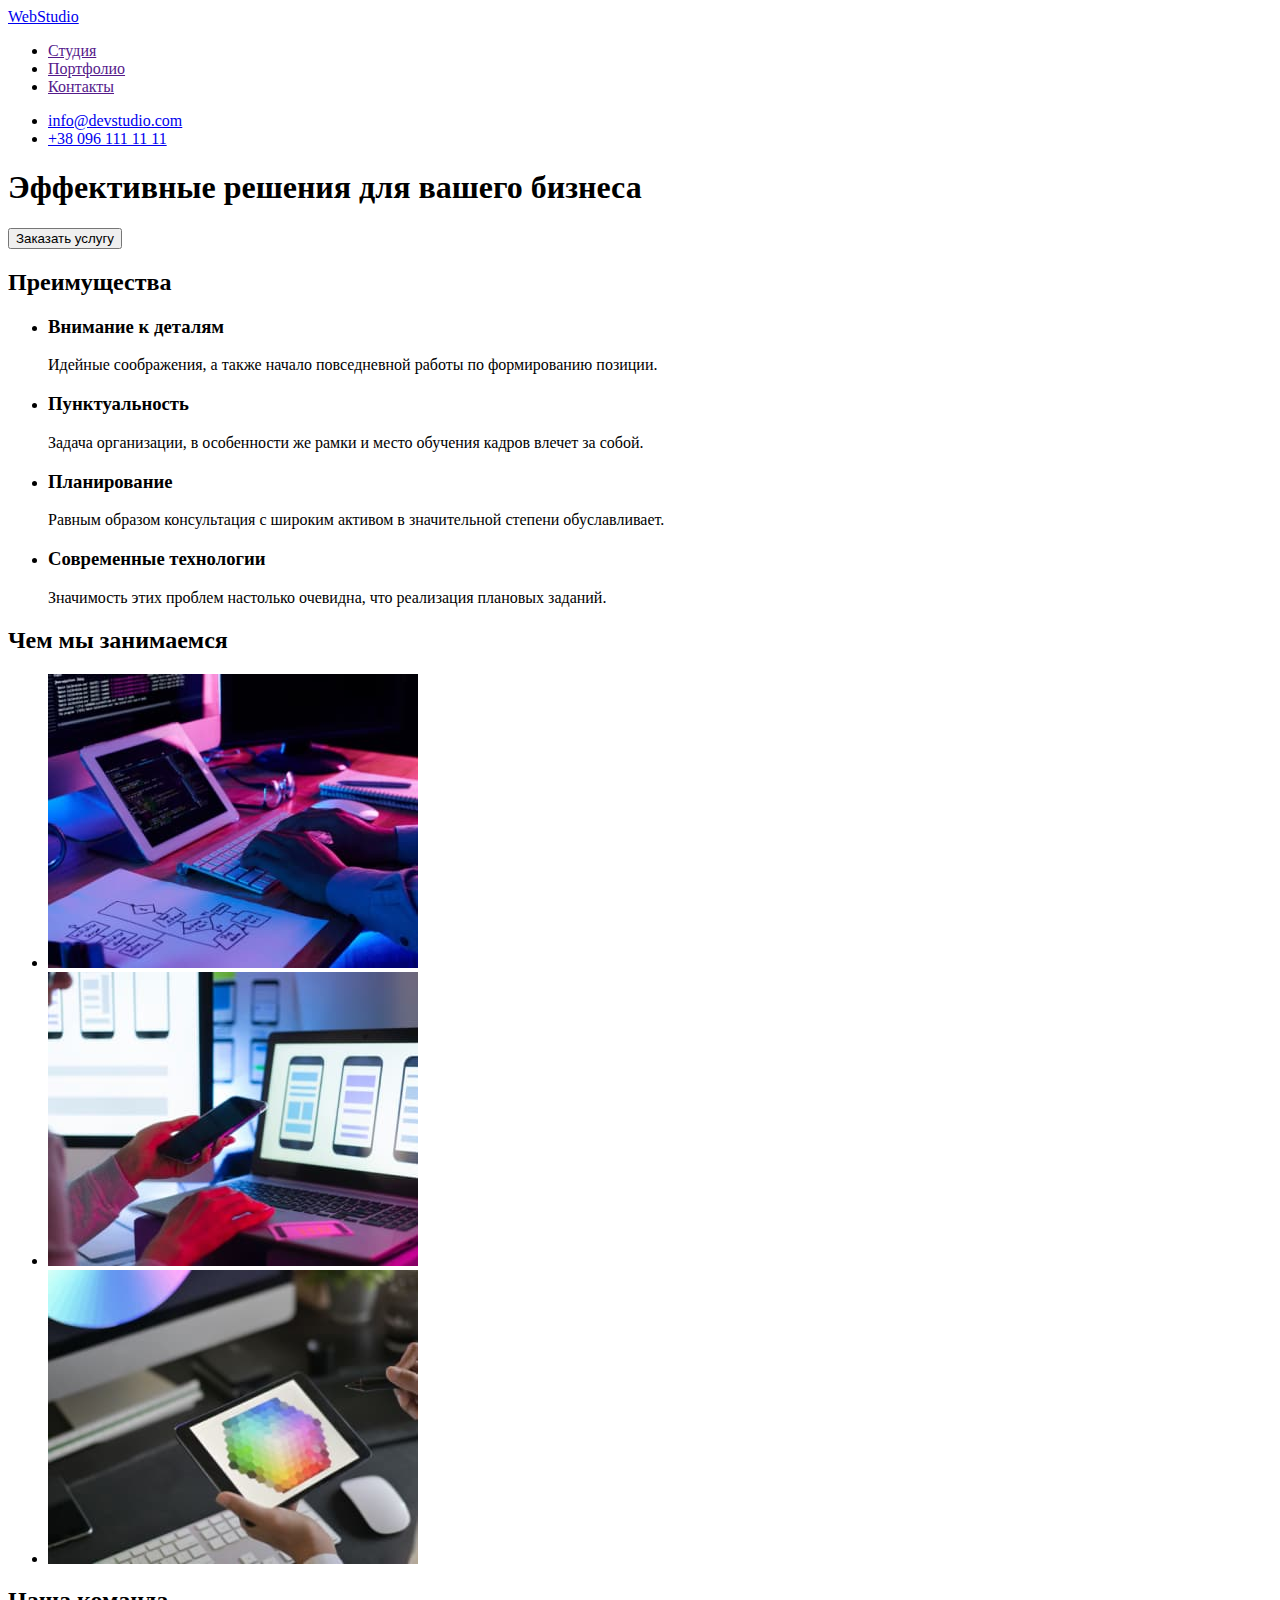
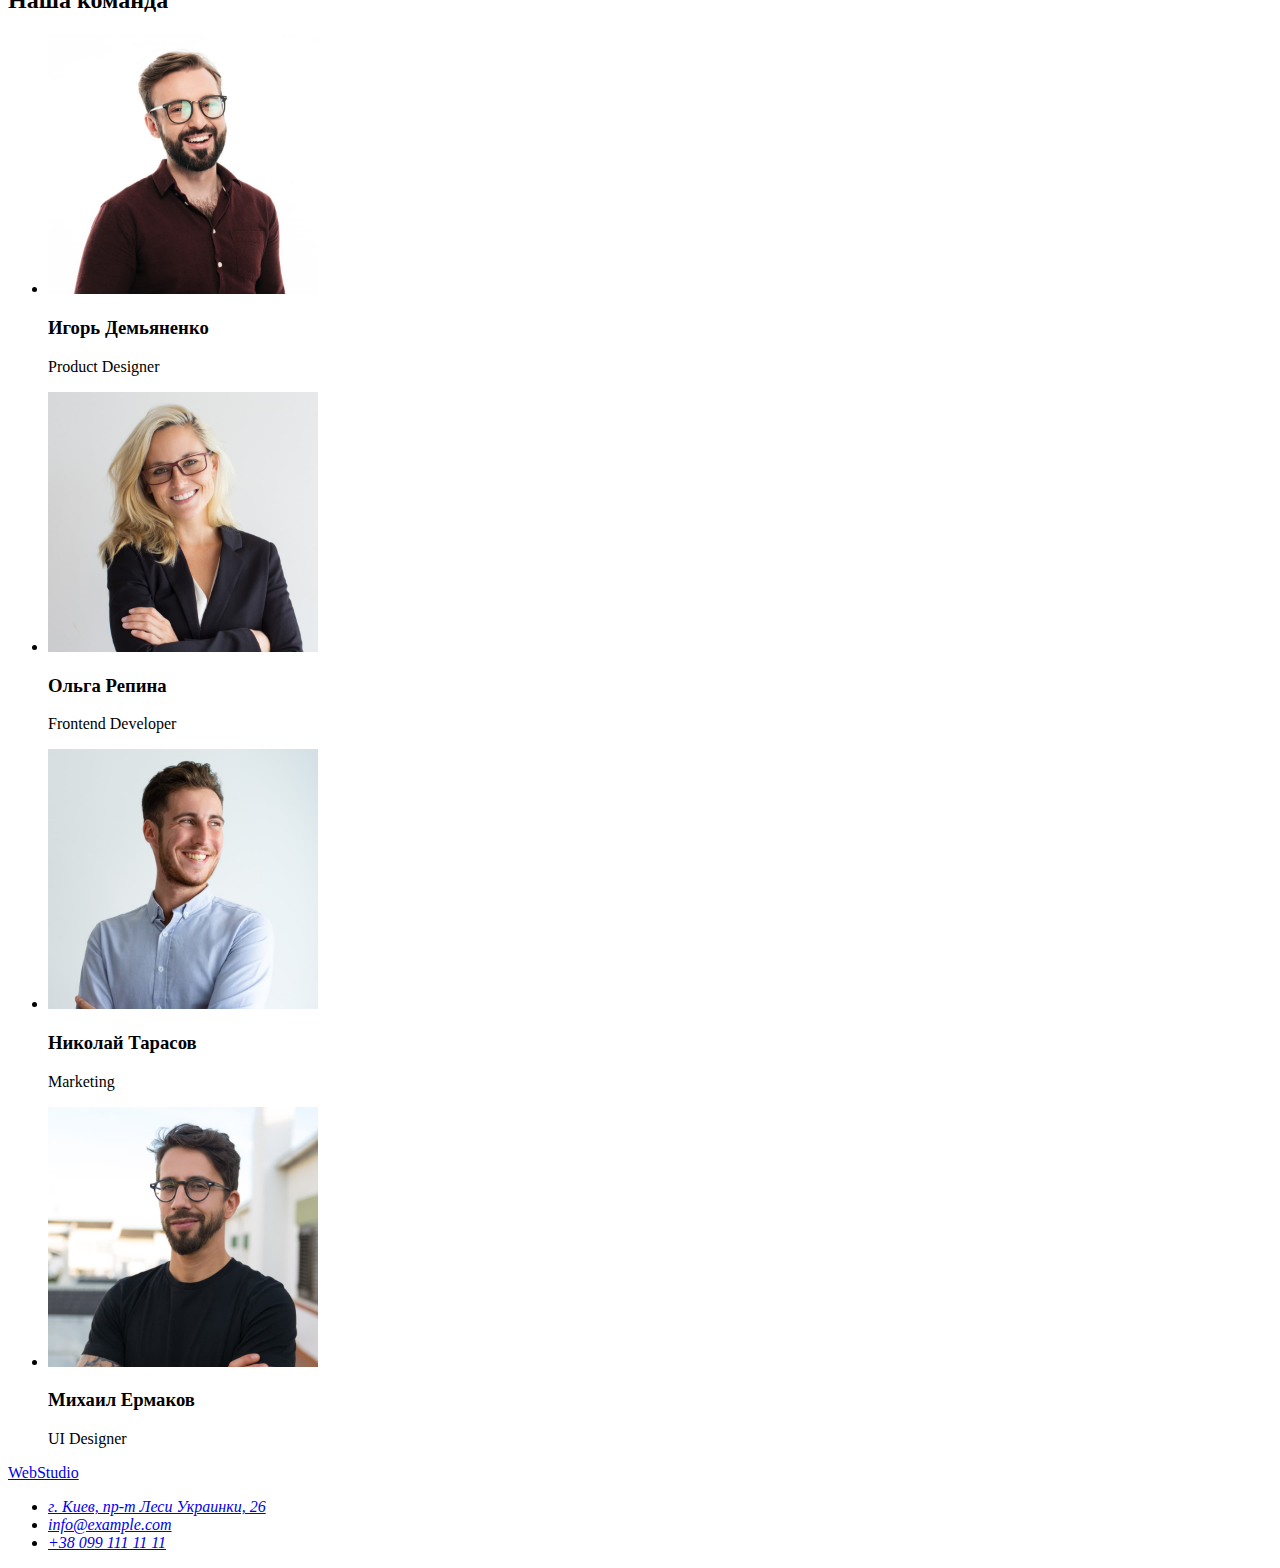
==== index.html @ 29ec6310 "Initial commit" ====
<!DOCTYPE html>
<html lang="ru">
<head>
    <meta charset="UTF-8">
    <meta http-equiv="X-UA-Compatible" content="IE=edge">
    <meta name="viewport" content="width=device-width, initial-scale=1.0">
    <title>Document</title>
</head>
<body>
<!-- Шапка сайта -->
    <header>
    <nav>    
        <a href="./index.html">WebStudio</a>
        <ul>
            <li><a href="">Студия</a></li>
            <li><a href="">Портфолио</a></li>
            <li><a href="">Контакты</a></li>
        </ul>
    </nav>
    <ul>
        <li>
            <a href="mailto:info@devstudio.com">info@devstudio.com</a>
        </li>
        <li>
            <a href="tel:+380961111111">+38 096 111 11 11</a>
        </li>
    </ul>                
    </header>

<!-- Основная часть -->
    <main>

<!-- Эффективные решения для вашего бизнеса -->
        <section>
            <h1>Эффективные решения для вашего бизнеса</h1>
            <button type="button">Заказать услугу</button>
        </section>

<!-- Преимущества -->
        <section>
            <h2>Преимущества</h2>
            <ul>
                <li>
                    <h3>Внимание к деталям</h3>
                    <p>Идейные соображения, а также начало повседневной работы по формированию позиции.</p>
                </li>
                <li>
                    <h3>Пунктуальность</h3>
                    <p>Задача организации, в особенности же рамки и место обучения кадров влечет за собой.</p>
                </li>
                <li>
                    <h3>Планирование</h3>
                    <p>Равным образом консультация с широким активом в значительной степени обуславливает.</p>
                </li>
                <li>
                    <h3>Современные технологии</h3>
                    <p>Значимость этих проблем настолько очевидна, что реализация плановых заданий.</p>
                </li>
            </ul>
        </section>

<!-- Чем мы занимаемся -->
        <section>
            <h2>Чем мы занимаемся</h2>
            <ul>
                <li>
                    <img src="./images/img-box-1.jpg" alt="Програмный код" 
                    width="370"
                    height="294">
                </li>
                <li>
                    <img src="./images/img-box-2.jpg" alt="Стилистика баннеров" 
                    width="370"
                    height="294">
                </li>
                <li>
                    <img src="./images/img-box-3.jpg" alt="Цвета в виде сот" 
                    width="370"
                    height="294">
                </li>
            </ul>
        </section>

<!-- Наша команда -->
        <section>
            <h2>Наша команда</h2>
            <ul>

            <li>
                <img src="./images/img-card-1.jpg" alt="Фото Игоря Демьяденко" 
                width="270"
                height="260">
                <h3>Игорь Демьяненко</h3>
                <p lang="en">Product Designer</p>

            </li>
            <li>
                <img src="./images/img-card-2.jpg" alt="Фото Ольги Репиной" 
                width="270"
                height="260">
                <h3>Ольга Репина</h3>
                <p lang="en">Frontend Developer</p>
            </li>
            <li>
                <img src="./images/img-card-3.jpg" alt="Фото Николая Тарасова" 
                width="270"
                height="260">
                <h3>Николай Тарасов</h3>
                <p lang="en">Marketing</p>
            </li>
            <li>
                <img src="./images/img-card-4.jpg" alt="Фото Михаила Ермакова" 
                width="270"
                height="260">
                <h3>Михаил Ермаков</h3>
                <p lang="en">UI Designer</p>
            </li>
            </ul>
        </section>
    </main>    

<!-- Футер -->
    <footer>
        <a href="./index.html">WebStudio</a>
        <address>
            <ul>
                <li><a href="https://goo.gl/maps/215XMJQ5BbiX2EwE7" target="_blank" rel="noopener nofollow">г. Киев, пр-т Леси Украинки, 26</a></li>
                <li><a href="mailto:info@example.com">info@example.com</a></li>
                <li><a href="tel:+380991111111">+38 099 111 11 11</a></li>
            </ul>
          </address>
    </footer>
    
</body>
</html>
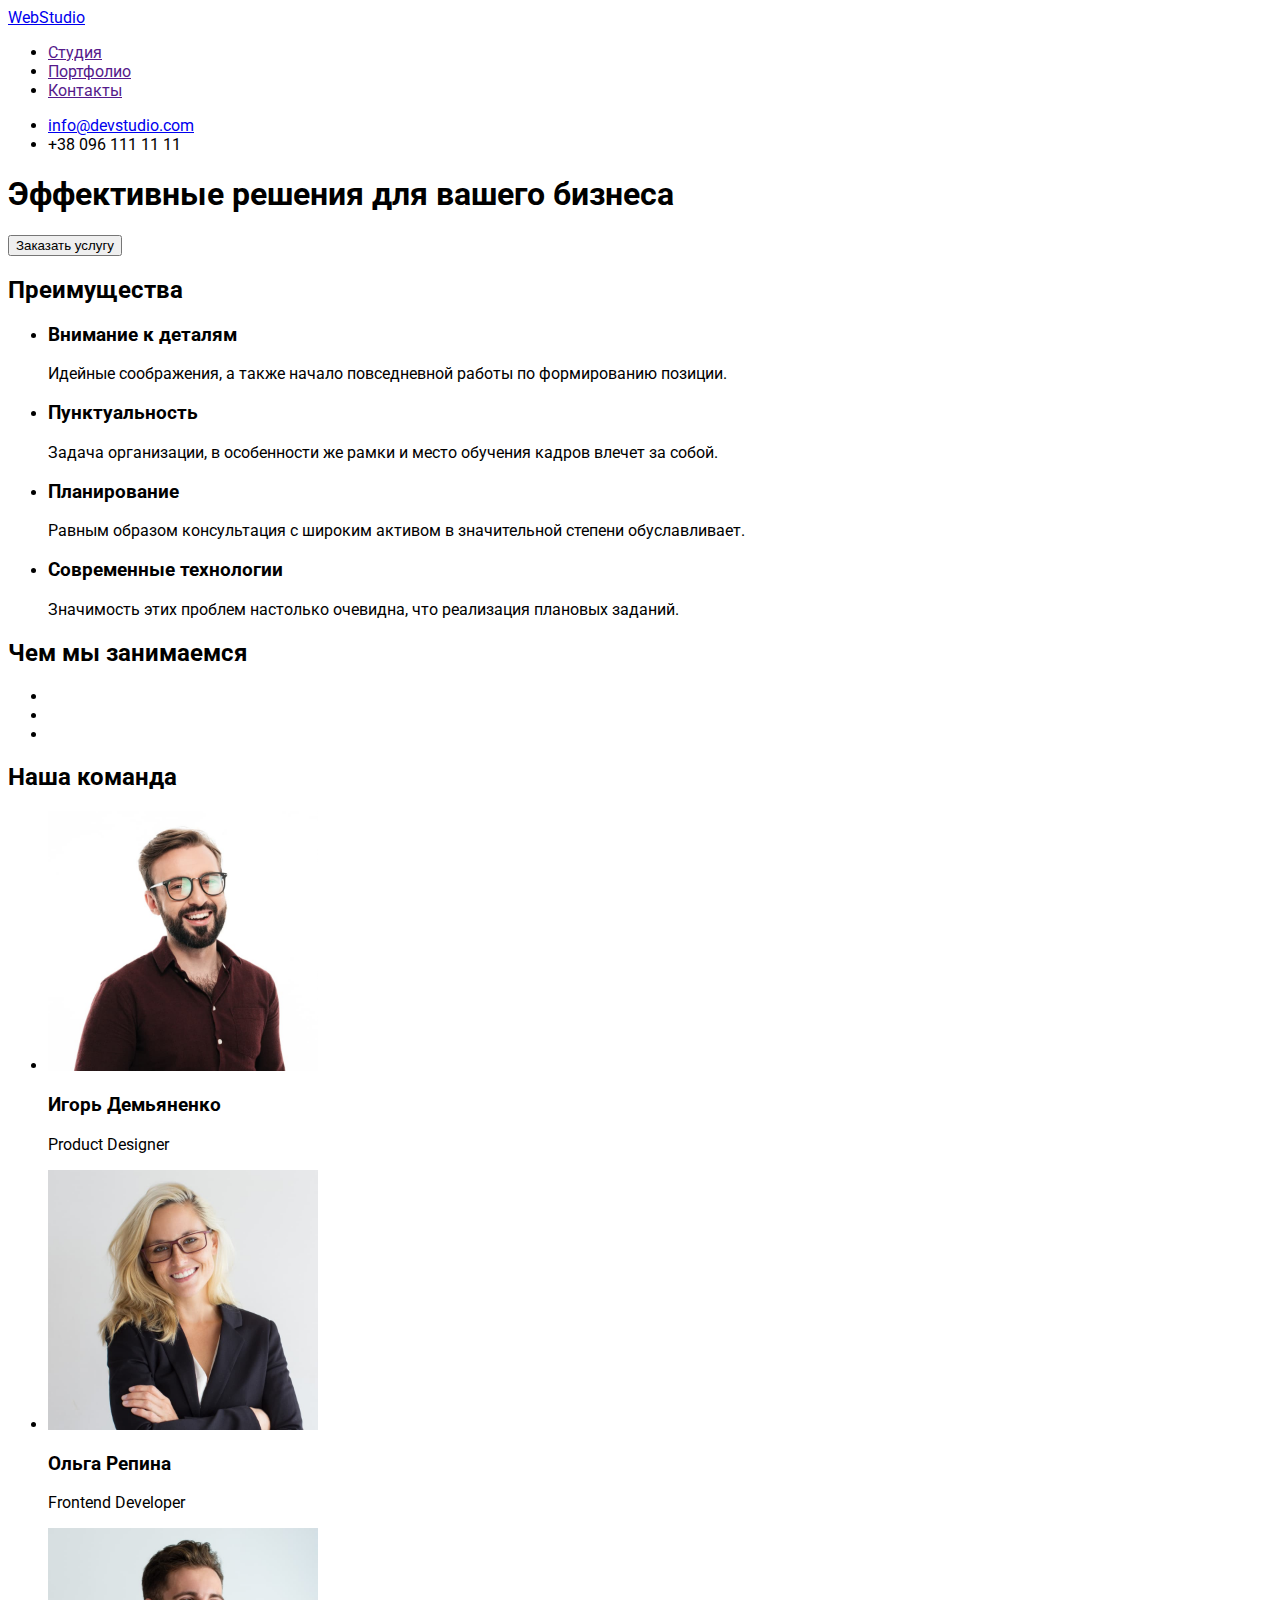
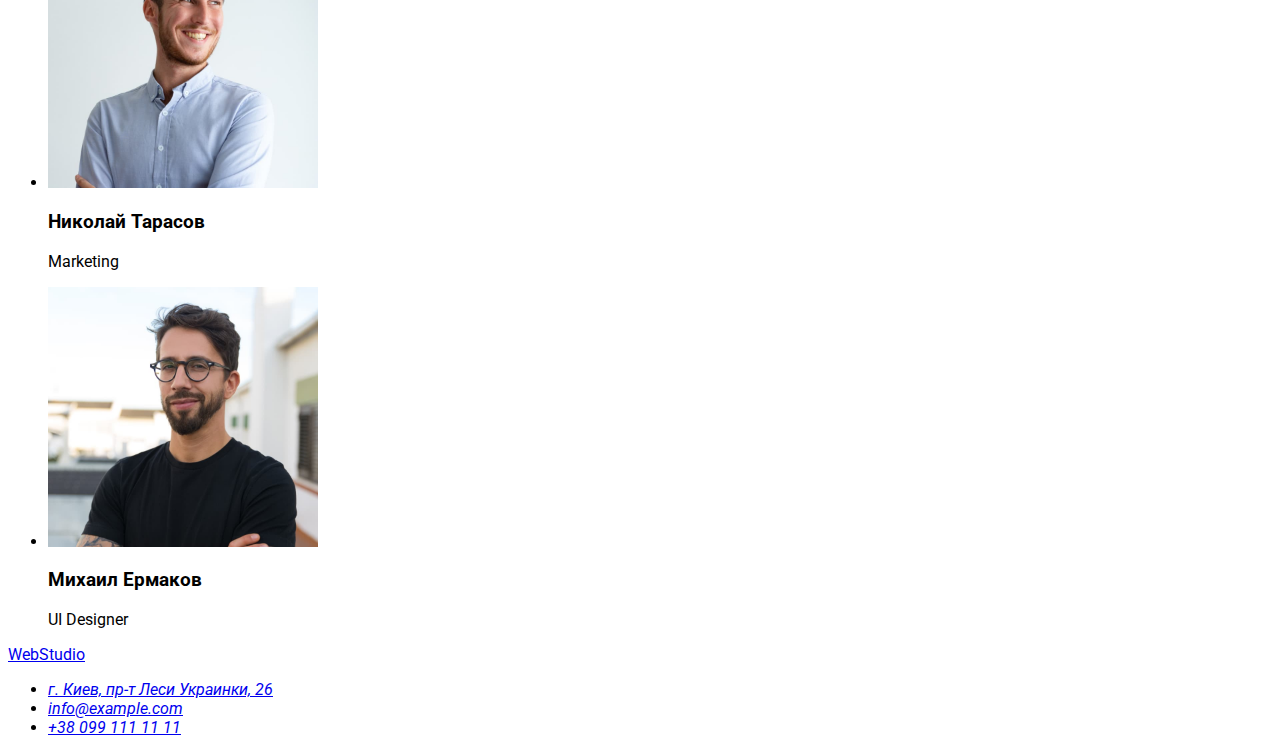
==== commit 07678cf7: "add styles.css" ====
--- a/index.html
+++ b/index.html
@@ -4,76 +4,81 @@
     <meta charset="UTF-8">
     <meta http-equiv="X-UA-Compatible" content="IE=edge">
     <meta name="viewport" content="width=device-width, initial-scale=1.0">
+    <link rel="preconnect" href="https://fonts.googleapis.com"> 
+    <link rel="preconnect" href="https://fonts.gstatic.com" crossorigin> 
+    <link href="https://fonts.googleapis.com/css2?family=Raleway:wght@700&family=Roboto:wght@400;500;700;900&display=swap" rel="stylesheet">
+
     <title>Document</title>
+    <link rel="stylesheet" href="./css/styles.css">
 </head>
 <body>
 <!-- Шапка сайта -->
-    <header>
-    <nav>    
-        <a href="./index.html">WebStudio</a>
-        <ul>
-            <li><a href="">Студия</a></li>
-            <li><a href="">Портфолио</a></li>
-            <li><a href="">Контакты</a></li>
+    <header class="header">
+    <nav class="header-nav">    
+        <a href="./index.html" class="header-logo">WebStudio</a>
+        <ul class="header-list">
+            <li class="header-item"><a href="" class="header-link">Студия</a></li>
+            <li class="header-item"><a href="" class="header-link">Портфолио</a></li>
+            <li class="header-item"><a href="" class="header-link">Контакты</a></li>
         </ul>
     </nav>
     <ul>
         <li>
-            <a href="mailto:info@devstudio.com">info@devstudio.com</a>
+            <a href="mailto:info@devstudio.com" class="header-mail">info@devstudio.com</a>
         </li>
         <li>
-            <a href="tel:+380961111111">+38 096 111 11 11</a>
+            <a href="tel:+380961111111" class="header-tel"></a>+38 096 111 11 11</a>
         </li>
     </ul>                
     </header>
 
 <!-- Основная часть -->
-    <main>
+    <main class="main">
 
 <!-- Эффективные решения для вашего бизнеса -->
-        <section>
-            <h1>Эффективные решения для вашего бизнеса</h1>
-            <button type="button">Заказать услугу</button>
+        <section class="decision">
+            <h1 class="desicion-title">Эффективные решения для вашего бизнеса</h1>
+            <button type="button" class="decision-btn">Заказать услугу</button>
         </section>
 
 <!-- Преимущества -->
-        <section>
-            <h2>Преимущества</h2>
-            <ul>
-                <li>
-                    <h3>Внимание к деталям</h3>
+        <section class="advantege">
+            <h2 class="advantege-title">Преимущества</h2>
+            <ul class="advantege-list">
+                <li class="advantege-item">
+                    <h3 class="advantege-subtitle">Внимание к деталям</h3>
                     <p>Идейные соображения, а также начало повседневной работы по формированию позиции.</p>
                 </li>
                 <li>
-                    <h3>Пунктуальность</h3>
+                    <h3 class="advantege-subtitle">Пунктуальность</h3>
                     <p>Задача организации, в особенности же рамки и место обучения кадров влечет за собой.</p>
                 </li>
                 <li>
-                    <h3>Планирование</h3>
+                    <h3 class="advantege-subtitle">Планирование</h3>
                     <p>Равным образом консультация с широким активом в значительной степени обуславливает.</p>
                 </li>
                 <li>
-                    <h3>Современные технологии</h3>
-                    <p>Значимость этих проблем настолько очевидна, что реализация плановых заданий.</p>
+                    <h3 class="advantege-subtitle">Современные технологии</h3>
+                    <p class="advantege-text">Значимость этих проблем настолько очевидна, что реализация плановых заданий.</p>
                 </li>
             </ul>
         </section>
 
 <!-- Чем мы занимаемся -->
-        <section>
-            <h2>Чем мы занимаемся</h2>
-            <ul>
-                <li>
+        <section class="about">
+            <h2 class="about-title">Чем мы занимаемся</h2>
+            <ul class="about-list">
+                <li class="about-item>
                     <img src="./images/img-box-1.jpg" alt="Програмный код" 
                     width="370"
                     height="294">
                 </li>
-                <li>
+                <li class="about-item>
                     <img src="./images/img-box-2.jpg" alt="Стилистика баннеров" 
                     width="370"
                     height="294">
                 </li>
-                <li>
+                <li class="about-item>
                     <img src="./images/img-box-3.jpg" alt="Цвета в виде сот" 
                     width="370"
                     height="294">
@@ -82,51 +87,51 @@
         </section>
 
 <!-- Наша команда -->
-        <section>
-            <h2>Наша команда</h2>
-            <ul>
+        <section class="team">
+            <h2 class="team-title">Наша команда</h2>
+            <ul class="team-list">
 
-            <li>
+            <li class="team-item">
                 <img src="./images/img-card-1.jpg" alt="Фото Игоря Демьяденко" 
                 width="270"
                 height="260">
-                <h3>Игорь Демьяненко</h3>
-                <p lang="en">Product Designer</p>
+                <h3 class="team-subtitle">Игорь Демьяненко</h3>
+                <p lang="en" class="team-text">Product Designer</p>
 
             </li>
-            <li>
+            <li class="team-item">
                 <img src="./images/img-card-2.jpg" alt="Фото Ольги Репиной" 
                 width="270"
                 height="260">
-                <h3>Ольга Репина</h3>
-                <p lang="en">Frontend Developer</p>
+                <h3 class="team-subtitle">Ольга Репина</h3>
+                <p lang="en" class="team-text">Frontend Developer</p>
             </li>
-            <li>
+            <li class="team-item">
                 <img src="./images/img-card-3.jpg" alt="Фото Николая Тарасова" 
                 width="270"
                 height="260">
-                <h3>Николай Тарасов</h3>
-                <p lang="en">Marketing</p>
+                <h3 class="team-subtitle">Николай Тарасов</h3>
+                <p lang="en" class="team-text">Marketing</p>
             </li>
-            <li>
+            <li class="team-item">
                 <img src="./images/img-card-4.jpg" alt="Фото Михаила Ермакова" 
                 width="270"
                 height="260">
-                <h3>Михаил Ермаков</h3>
-                <p lang="en">UI Designer</p>
+                <h3  class="team-subtitle">Михаил Ермаков</h3>
+                <p lang="en" class="team-text">UI Designer</p>
             </li>
             </ul>
         </section>
     </main>    
 
 <!-- Футер -->
-    <footer>
-        <a href="./index.html">WebStudio</a>
-        <address>
-            <ul>
-                <li><a href="https://goo.gl/maps/215XMJQ5BbiX2EwE7" target="_blank" rel="noopener nofollow">г. Киев, пр-т Леси Украинки, 26</a></li>
-                <li><a href="mailto:info@example.com">info@example.com</a></li>
-                <li><a href="tel:+380991111111">+38 099 111 11 11</a></li>
+    <footer class="footer">
+        <a href="./index.html" class="footer-logo">WebStudio</a>
+        <address class="fotter-address">
+            <ul class="footer-list">
+                <li class="team-item"><a href="https://goo.gl/maps/215XMJQ5BbiX2EwE7" target="_blank" rel="noopener nofollow" class="team-link">г. Киев, пр-т Леси Украинки, 26</a></li>
+                <li class="team-item"><a href="mailto:info@example.com" class="team-link">info@example.com</a></li>
+                <li class="team-item"><a href="tel:+380991111111" class="team-link">+38 099 111 11 11</a></li>
             </ul>
           </address>
     </footer>
--- a/css/styles.css
+++ b/css/styles.css
@@ -0,0 +1,7 @@
+body {
+    font-family: Roboto, sans-serif;
+}
+
+.link {
+    text-decoration: none;
+}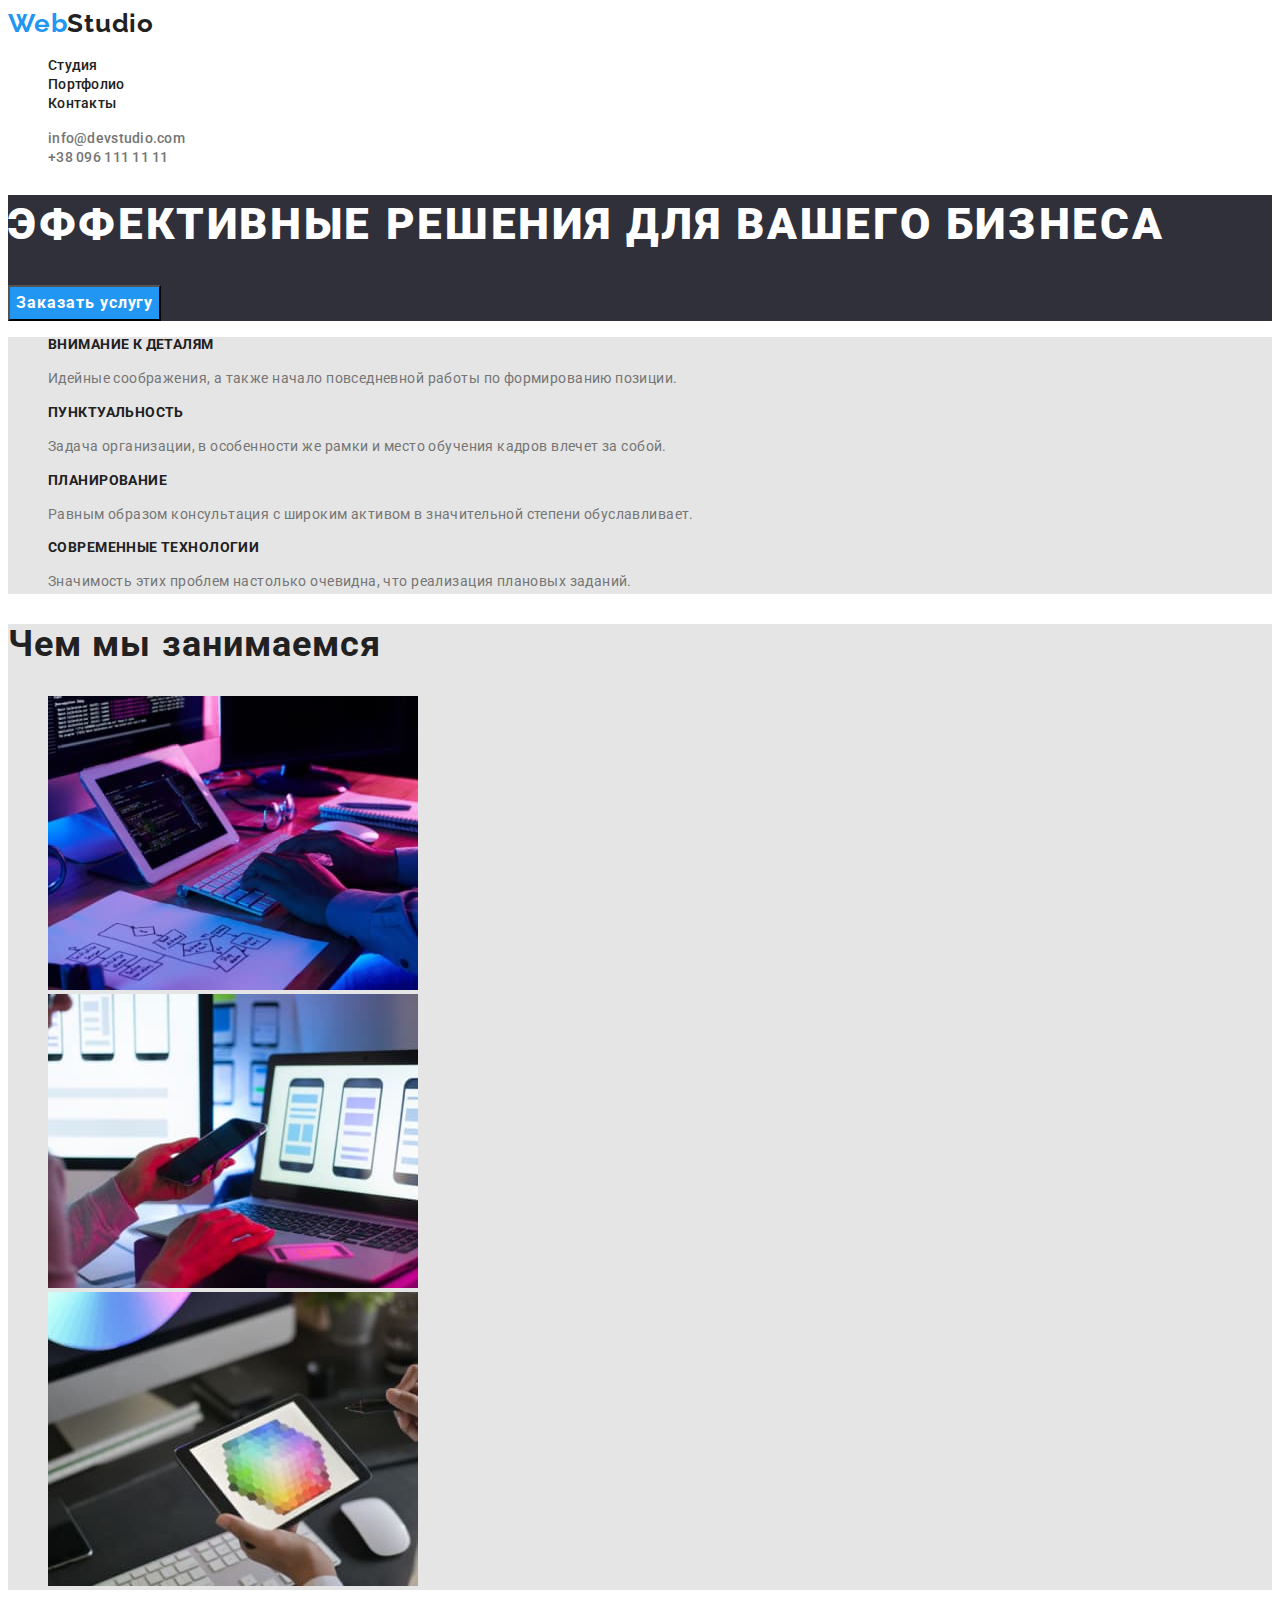
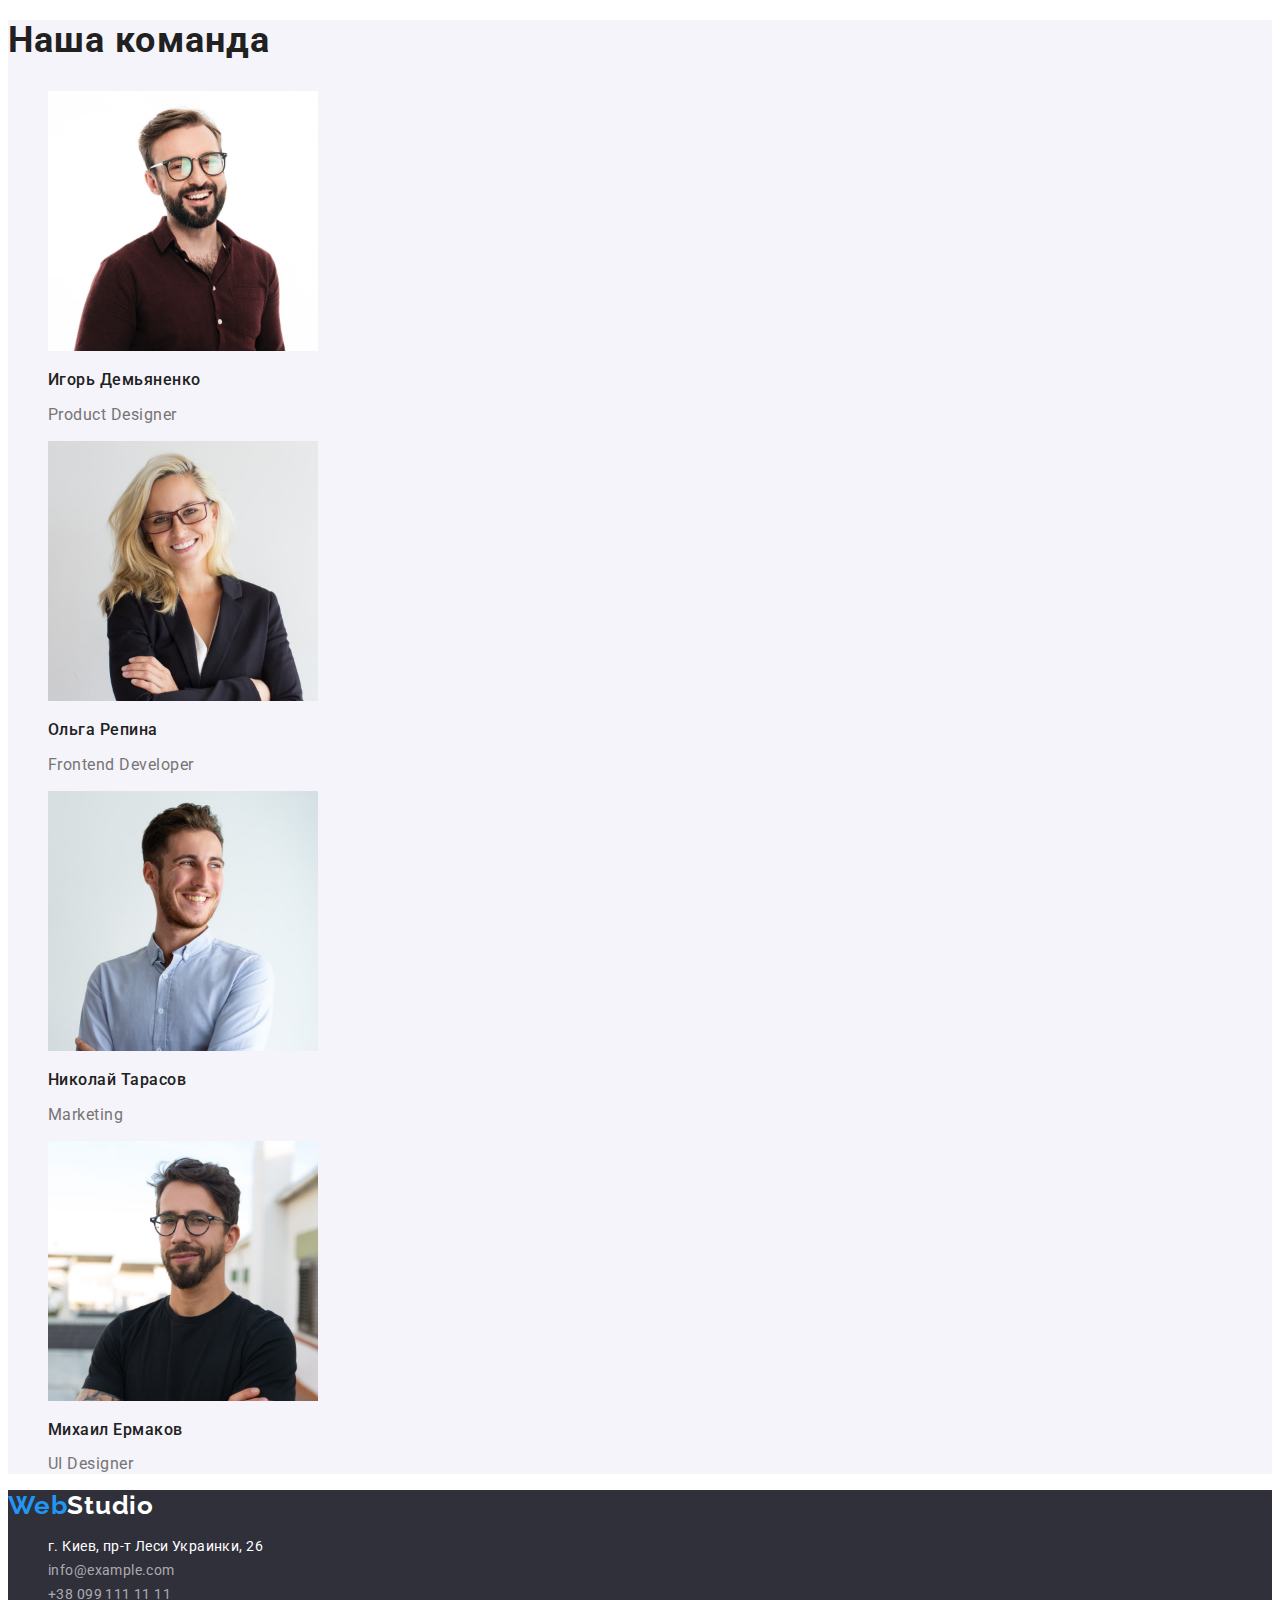
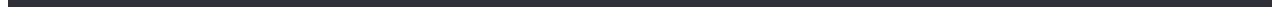
==== commit ff500a89: "add css studio" ====
--- a/index.html
+++ b/index.html
@@ -15,19 +15,19 @@
 <!-- Шапка сайта -->
     <header class="header">
     <nav class="header-nav">    
-        <a href="./index.html" class="header-logo">WebStudio</a>
-        <ul class="header-list">
-            <li class="header-item"><a href="" class="header-link">Студия</a></li>
-            <li class="header-item"><a href="" class="header-link">Портфолио</a></li>
-            <li class="header-item"><a href="" class="header-link">Контакты</a></li>
+        <a href="./index.html" class="header-logo link"><span class="header-web">Web</span><span class="header-studio">Studio</span></a>
+        <ul class="header-list list">
+            <li class="header-item"><a href="./index.html" class="header-link link">Студия</a></li>
+            <li class="header-item"><a href="./css/portfolio.html" class="header-link link">Портфолио</a></li>
+            <li class="header-item"><a href="" class="header-link link">Контакты</a></li>
         </ul>
     </nav>
-    <ul>
+    <ul class="header-contact list">
         <li>
-            <a href="mailto:info@devstudio.com" class="header-mail">info@devstudio.com</a>
+            <a href="mailto:info@devstudio.com" class="header-mail link">info@devstudio.com</a>
         </li>
         <li>
-            <a href="tel:+380961111111" class="header-tel"></a>+38 096 111 11 11</a>
+            <a href="tel:+380961111111" class="header-tel link">+38 096 111 11 11</a>
         </li>
     </ul>                
     </header>
@@ -37,25 +37,25 @@
 
 <!-- Эффективные решения для вашего бизнеса -->
         <section class="decision">
-            <h1 class="desicion-title">Эффективные решения для вашего бизнеса</h1>
+            <h1 class="decision-title">Эффективные решения для вашего бизнеса</h1>
             <button type="button" class="decision-btn">Заказать услугу</button>
         </section>
 
 <!-- Преимущества -->
         <section class="advantege">
             <h2 class="advantege-title">Преимущества</h2>
-            <ul class="advantege-list">
+            <ul class="advantege-list list">
                 <li class="advantege-item">
                     <h3 class="advantege-subtitle">Внимание к деталям</h3>
-                    <p>Идейные соображения, а также начало повседневной работы по формированию позиции.</p>
+                    <p class="advantege-text">Идейные соображения, а также начало повседневной работы по формированию позиции.</p>
                 </li>
                 <li>
                     <h3 class="advantege-subtitle">Пунктуальность</h3>
-                    <p>Задача организации, в особенности же рамки и место обучения кадров влечет за собой.</p>
+                    <p class="advantege-text">Задача организации, в особенности же рамки и место обучения кадров влечет за собой.</p>
                 </li>
                 <li>
                     <h3 class="advantege-subtitle">Планирование</h3>
-                    <p>Равным образом консультация с широким активом в значительной степени обуславливает.</p>
+                    <p class="advantege-text">Равным образом консультация с широким активом в значительной степени обуславливает.</p>
                 </li>
                 <li>
                     <h3 class="advantege-subtitle">Современные технологии</h3>
@@ -67,18 +67,18 @@
 <!-- Чем мы занимаемся -->
         <section class="about">
             <h2 class="about-title">Чем мы занимаемся</h2>
-            <ul class="about-list">
-                <li class="about-item>
+            <ul class="about-list list">
+                <li class="about-item">
                     <img src="./images/img-box-1.jpg" alt="Програмный код" 
                     width="370"
                     height="294">
                 </li>
-                <li class="about-item>
+                <li class="about-item">
                     <img src="./images/img-box-2.jpg" alt="Стилистика баннеров" 
                     width="370"
                     height="294">
                 </li>
-                <li class="about-item>
+                <li class="about-item">
                     <img src="./images/img-box-3.jpg" alt="Цвета в виде сот" 
                     width="370"
                     height="294">
@@ -89,7 +89,7 @@
 <!-- Наша команда -->
         <section class="team">
             <h2 class="team-title">Наша команда</h2>
-            <ul class="team-list">
+            <ul class="team-list list">
 
             <li class="team-item">
                 <img src="./images/img-card-1.jpg" alt="Фото Игоря Демьяденко" 
@@ -126,12 +126,12 @@
 
 <!-- Футер -->
     <footer class="footer">
-        <a href="./index.html" class="footer-logo">WebStudio</a>
-        <address class="fotter-address">
-            <ul class="footer-list">
-                <li class="team-item"><a href="https://goo.gl/maps/215XMJQ5BbiX2EwE7" target="_blank" rel="noopener nofollow" class="team-link">г. Киев, пр-т Леси Украинки, 26</a></li>
-                <li class="team-item"><a href="mailto:info@example.com" class="team-link">info@example.com</a></li>
-                <li class="team-item"><a href="tel:+380991111111" class="team-link">+38 099 111 11 11</a></li>
+        <a href="./index.html" class="footer-logo link"><span class="footer-web">Web</span><span class="footer-studio">Studio</span></a>
+        <address>
+            <ul class="footer-list list">
+                <li class="footer-item"><a href="https://goo.gl/maps/215XMJQ5BbiX2EwE7" target="_blank" rel="noopener nofollow" class="footer-address link">г. Киев, пр-т Леси Украинки, 26</a></li>
+                <li class="footer-item"><a href="mailto:info@example.com" class="footer-link link">info@example.com</a></li>
+                <li class="footer-item"><a href="tel:+380991111111" class="footer-link link">+38 099 111 11 11</a></li>
             </ul>
           </address>
     </footer>
--- a/css/styles.css
+++ b/css/styles.css
@@ -1,7 +1,205 @@
 body {
     font-family: Roboto, sans-serif;
+    background-color: #FFFFFF;
+}
+
+:root {
+    --main-color: #212121;
+    --second-color: #FFFFFF; 
+    --text-color: #757575;
+    --akcent-color: #2196F3;
+    --footer-color: rgba(255, 255, 255, 0.6);
+    --btn-color: #FFFFFF;
+    --main-title-color: #FFFFFF;
+    --title-color: #212121;
+}
+
+.list {
+    list-style: none;
 }
 
 .link {
     text-decoration: none;
-}+}
+
+/* Header */
+
+.header-logo,
+.footer-logo {
+    font-family: 'Raleway';
+    font-weight: 700;
+    font-size: 26px;
+    line-height: 1.19;
+    letter-spacing: 0.03em;
+}
+
+.header-web {
+    color: var(--akcent-color);
+}
+
+.header-studio {
+    color: var(--main-color);
+}
+
+.header-link {
+    font-weight: 500;
+    font-size: 14px;
+    line-height: 1.14;
+    letter-spacing: 0.02em;
+    color: var(--main-color);
+}
+
+.header-link:hover,
+.header-link:focus {
+    color: var(--akcent-color);
+}
+
+.header-mail,
+.header-tel {
+    font-weight: 500;
+    font-size: 14px;
+    line-height: 1.14px;
+    letter-spacing: 0.02em;
+    color: var(--text-color);
+}
+
+.header-mail:hover,
+.header-mail:focus {
+    color: var(--akcent-color);
+}
+
+.header-tel:hover,
+.header-tel:focus {
+    color: var(--akcent-color);
+}
+
+/* Main-Студия */
+
+.decision {
+    background-color: #2F303A;
+}
+
+.decision-title {    
+    font-size: 44px;
+    font-weight: 900;
+    letter-spacing: 0.06em;
+    line-height: 1.36;
+    color: var(--main-title-color);
+    text-transform: uppercase;
+}
+
+.decision-btn {
+    font-family: inherit;
+    font-weight: 700;
+    font-size: 16px;
+    line-height: 1.88;
+    letter-spacing: 0.06em;
+    color: var(--btn-color);
+    background-color: #2196F3;
+}
+
+.decision-btn:hover,
+.decision-btn:focus {
+    color: #188CE8;
+}
+
+
+
+.advantege,
+.about {
+    background-color: #E5E5E5;;
+}
+
+.advantege-title {
+    position: absolute;
+    width: 1px;
+    height: 1px;
+    margin: -1px;
+    border: 0;
+    padding: 0;
+    white-space: nowrap;
+    clip-path: inset(100%);
+    clip: rect(0 0 0 0);
+    overflow: hidden;
+  }
+
+.advantege-subtitle {
+    font-weight: 700;
+    font-size: 14px;
+    line-height: 1.14;
+    letter-spacing: 0.03em;
+    text-transform: uppercase;
+    color: var(--main-color);
+}
+
+.advantege-text {
+    font-size: 14px;
+    line-height: 1.71;
+    letter-spacing: 0.03em;
+    color: var(--text-color);
+}
+
+.about-title,
+.team-title {
+    font-weight: 700;
+    font-size: 36px;
+    line-height: 1.16;
+    letter-spacing: 0.03em;
+    color: var(--title-color);
+}
+.team {
+    background-color: #F5F4FA;
+}
+
+.team-subtitle {
+    font-weight: 500;
+    font-size: 16px;
+    line-height: 1.18;
+    letter-spacing: 0.03em;
+    color: var(--main-color);
+}
+
+.team-text {
+    font-size: 16px;
+    line-height: 1.18;
+    letter-spacing: 0.03em;
+    color: var(--text-color);    
+}
+
+/* Footer */
+
+.footer {
+    background-color: #2F303A;
+}
+
+.footer-list {
+    font-style: normal;
+    font-size: 14px;
+    line-height: 1.71;
+    letter-spacing: 0.03em;
+}
+
+
+.footer-address {
+    color: var(--second-color);
+}
+
+.footer-link {
+    color: var(--footer-color);
+}
+
+
+.footer-web {
+    color: var(--akcent-color);
+}
+
+.footer-studio {
+    color: var(--main-color);
+}
+
+.footer-studio {
+    color: var(--second-color);
+}
+
+/* Main-Портфолио */
+
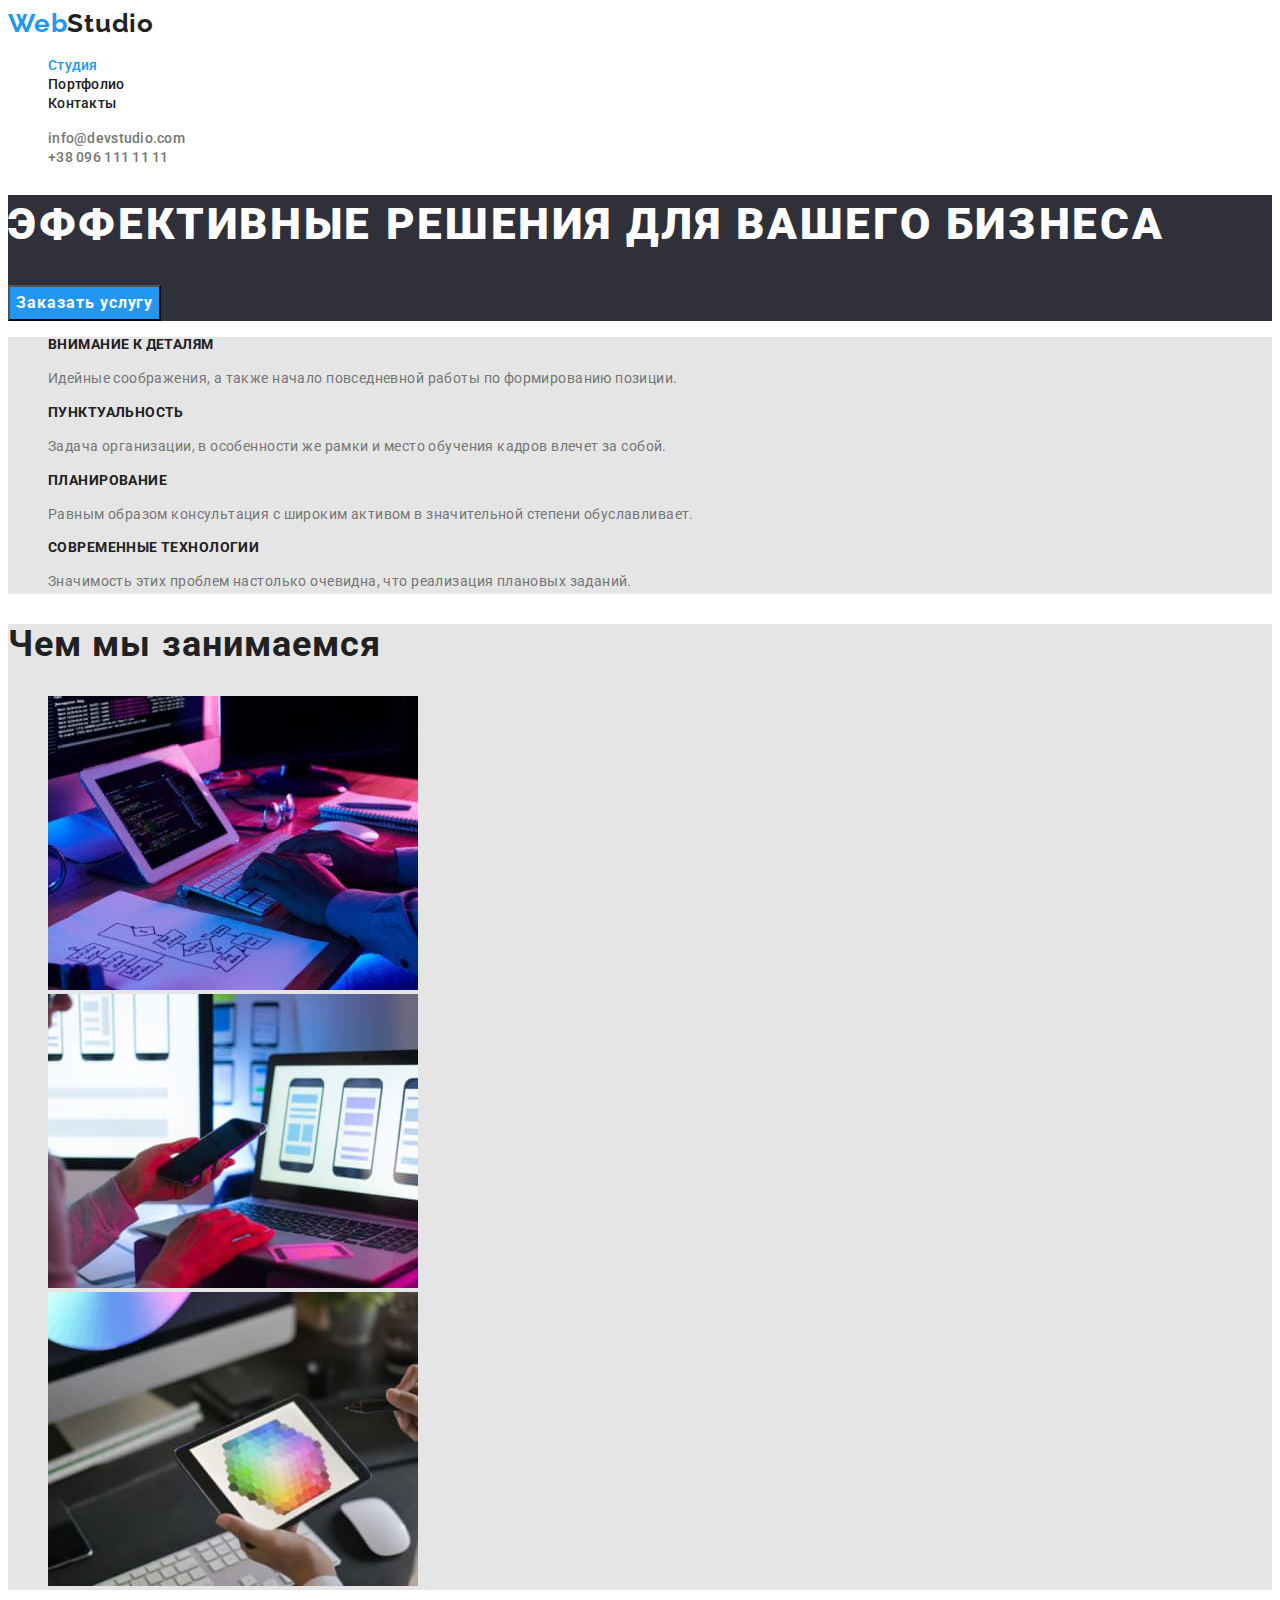
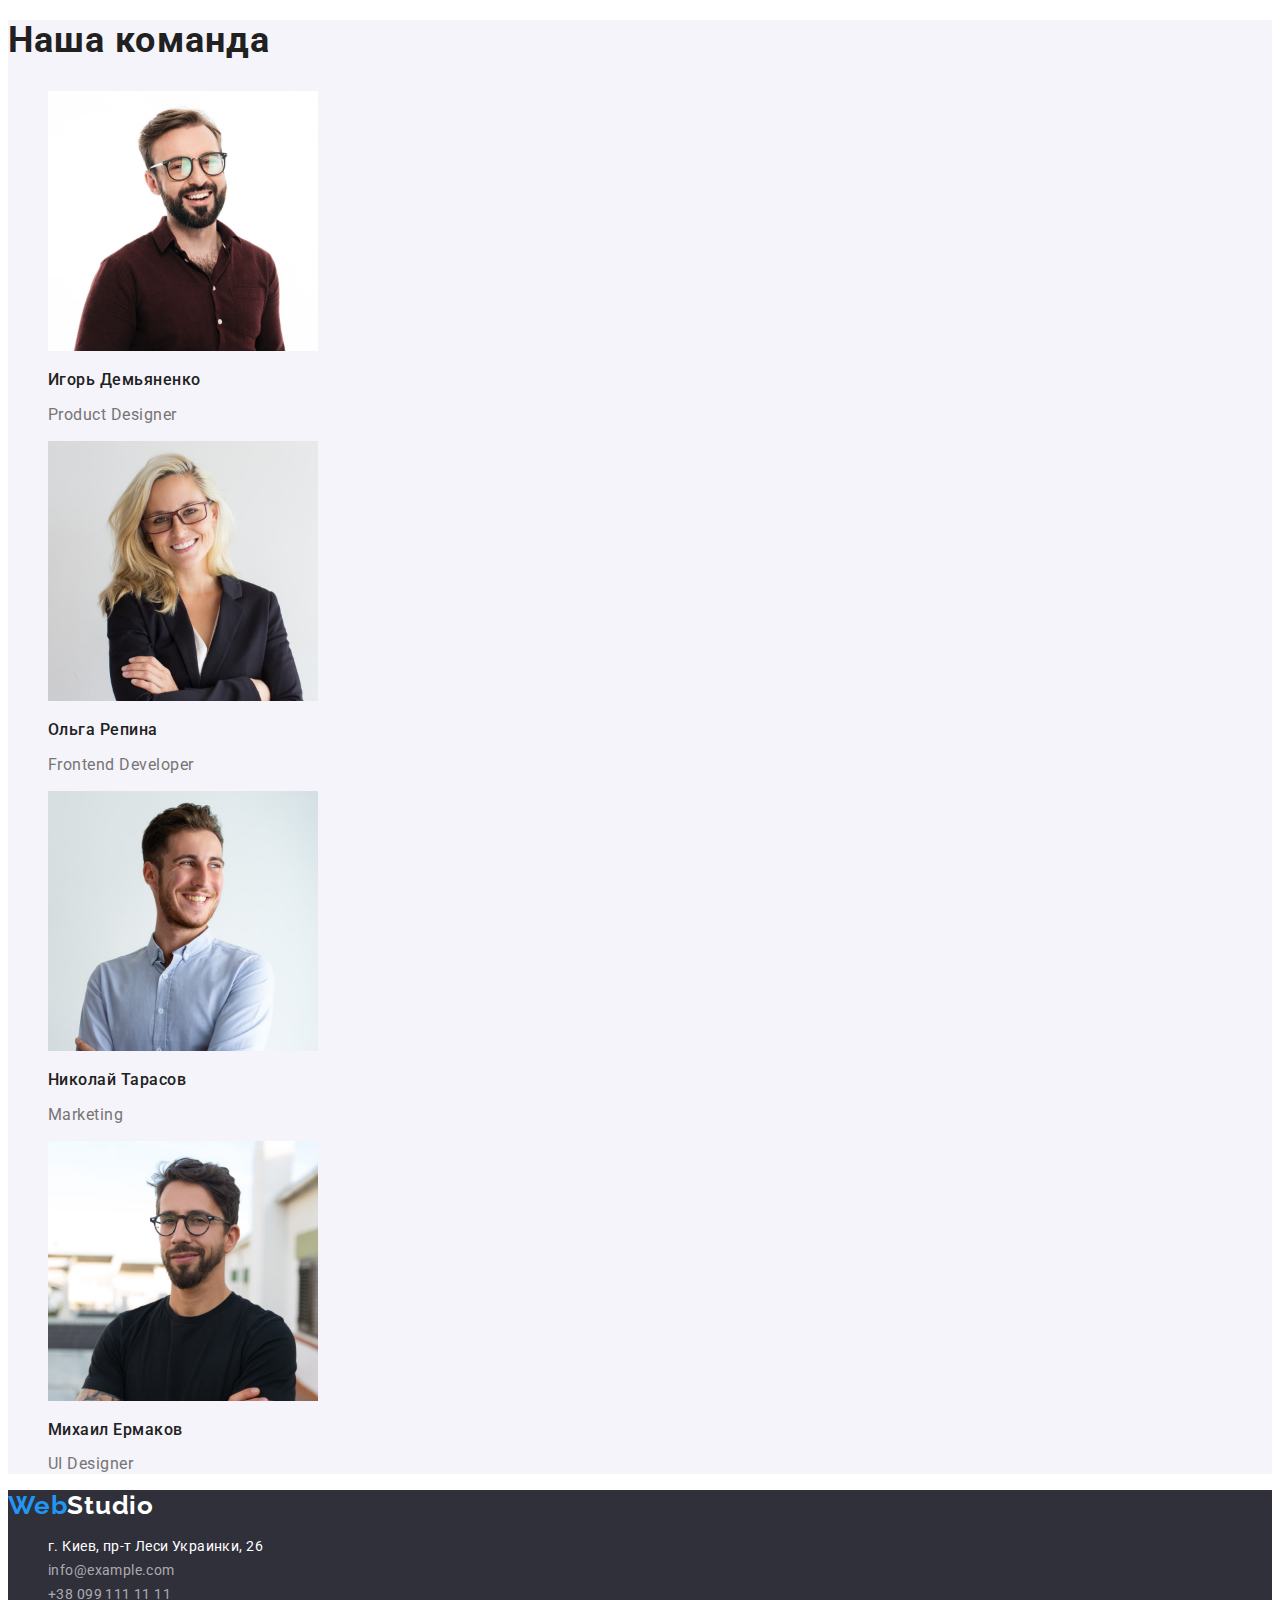
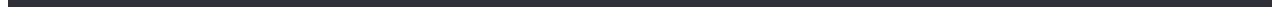
==== commit 2a1f13b6: "add css index.html" ====
--- a/index.html
+++ b/index.html
@@ -17,8 +17,8 @@
     <nav class="header-nav">    
         <a href="./index.html" class="header-logo link"><span class="header-web">Web</span><span class="header-studio">Studio</span></a>
         <ul class="header-list list">
-            <li class="header-item"><a href="./index.html" class="header-link link">Студия</a></li>
-            <li class="header-item"><a href="./css/portfolio.html" class="header-link link">Портфолио</a></li>
+            <li class="header-item"><a href="./index.html" class="header-link link current">Студия</a></li>
+            <li class="header-item"><a href="./portfolio.html" class="header-link link">Портфолио</a></li>
             <li class="header-item"><a href="" class="header-link link">Контакты</a></li>
         </ul>
     </nav>
--- a/css/styles.css
+++ b/css/styles.css
@@ -73,6 +73,10 @@
     color: var(--akcent-color);
 }
 
+.header-list .header-link.current {
+    color: var(--akcent-color);
+}
+
 /* Main-Студия */
 
 .decision {
@@ -94,16 +98,15 @@
     font-size: 16px;
     line-height: 1.88;
     letter-spacing: 0.06em;
-    color: var(--btn-color);
+    color: #FFFFFF;
     background-color: #2196F3;
 }
 
 .decision-btn:hover,
 .decision-btn:focus {
-    color: #188CE8;
-}
-
-
+    background-color: #188CE8;
+    color: #FFFFFF;
+}
 
 .advantege,
 .about {
@@ -179,7 +182,6 @@
     letter-spacing: 0.03em;
 }
 
-
 .footer-address {
     color: var(--second-color);
 }
@@ -201,5 +203,41 @@
     color: var(--second-color);
 }
 
+.footer-link:hover,
+.footer-link:focus {
+    color: var(--akcent-color);
+}
+
 /* Main-Портфолио */
 
+.holder-btn {
+    font-weight: 500;
+    font-size: 16px;
+    line-height: 1.63;
+    letter-spacing: 0.03em;
+    color: #212121;
+    background: #F5F4FA;
+}
+
+.holder-btn:hover,
+.holder-btn:focus {
+    background-color: #2196F3;
+    color: #FFFFFF;
+}
+
+
+.pictures-subtitle{
+    font-weight: 700;
+    font-size: 18px;
+    line-height: 2;
+    letter-spacing: 0.06em;
+    color: var(--title-color);
+}
+
+.pictures-text {
+    font-size: 16px;
+    line-height: 1.9;
+    letter-spacing: 0.03em;
+    color: var(--text-color);
+}
+
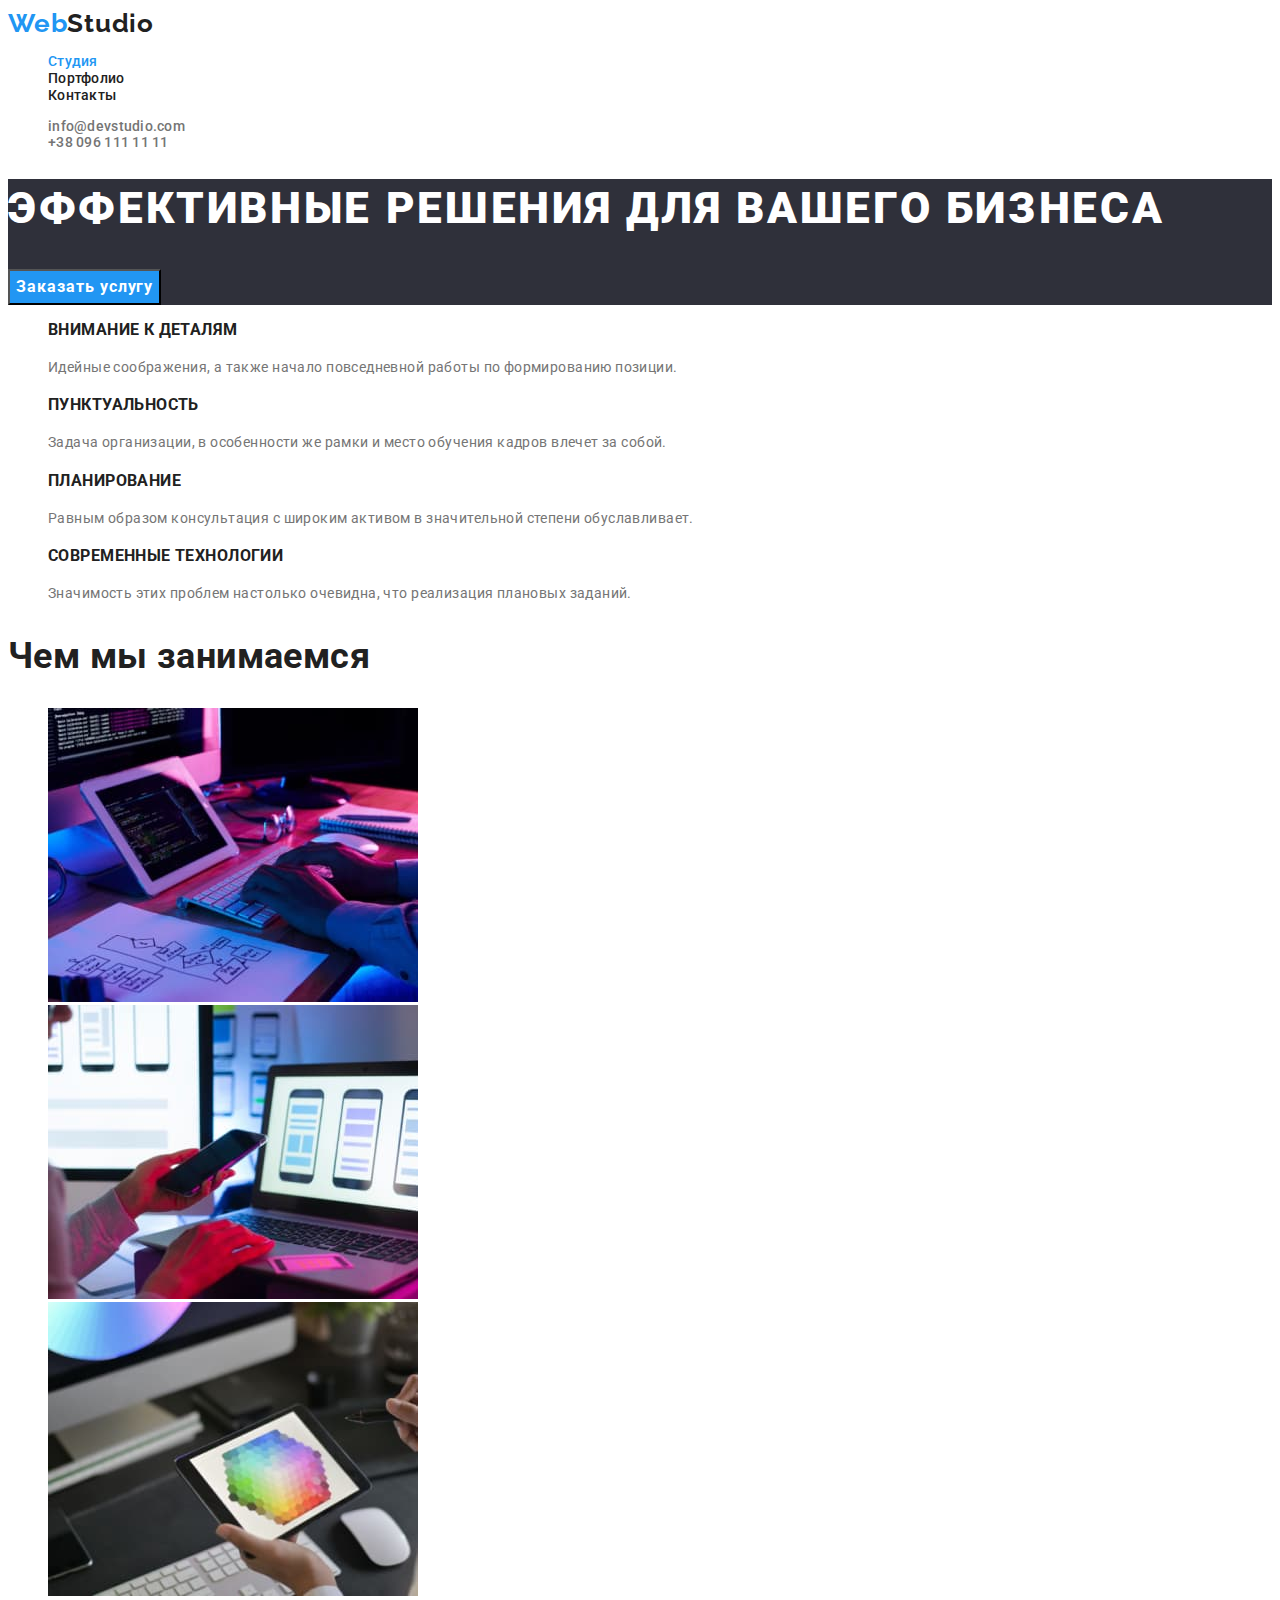
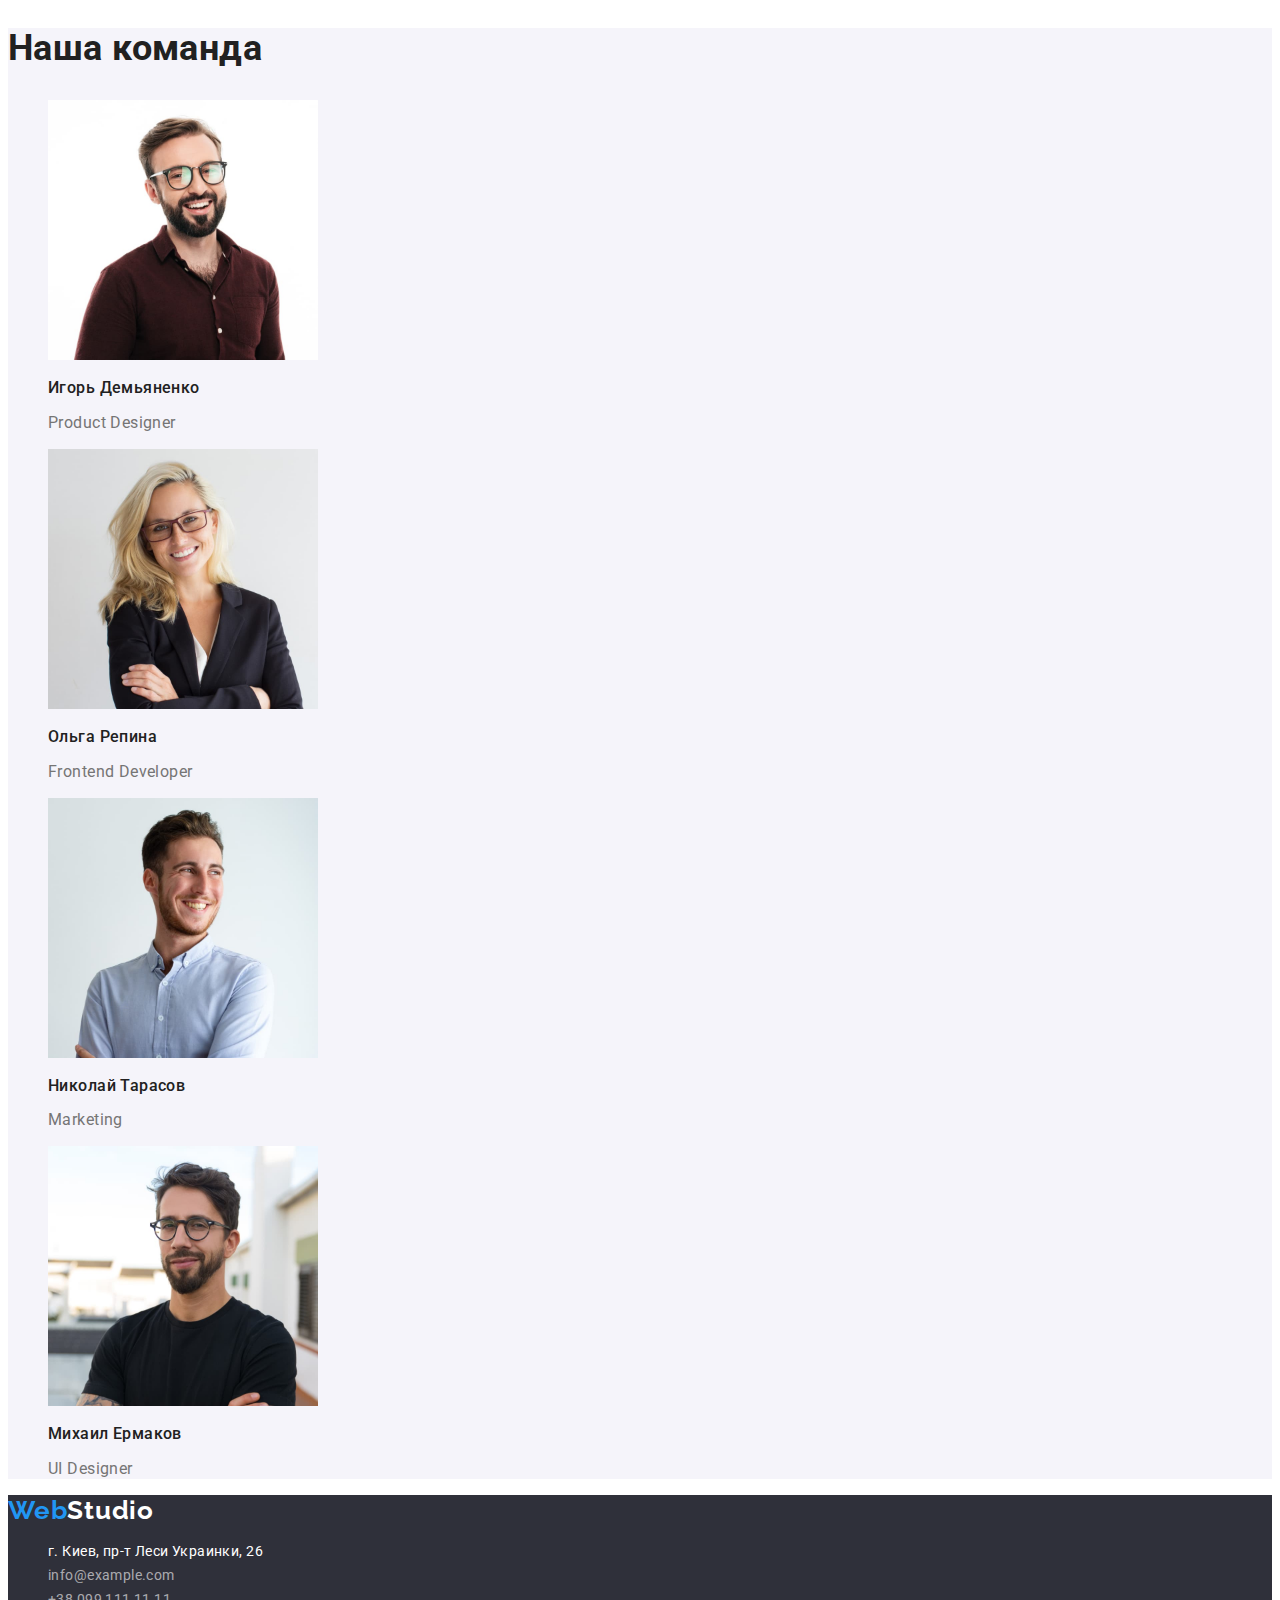
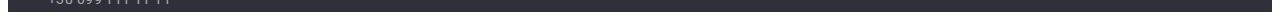
==== commit d2b34675: "add corrections made" ====
--- a/index.html
+++ b/index.html
@@ -7,7 +7,6 @@
     <link rel="preconnect" href="https://fonts.googleapis.com"> 
     <link rel="preconnect" href="https://fonts.gstatic.com" crossorigin> 
     <link href="https://fonts.googleapis.com/css2?family=Raleway:wght@700&family=Roboto:wght@400;500;700;900&display=swap" rel="stylesheet">
-
     <title>Document</title>
     <link rel="stylesheet" href="./css/styles.css">
 </head>
--- a/css/styles.css
+++ b/css/styles.css
@@ -1,9 +1,12 @@
 body {
     font-family: Roboto, sans-serif;
-    background-color: #FFFFFF;
+    font-size: 14px;
+    letter-spacing: 0.03em;
+    background-color: var(--main-bkg);
 }
 
 :root {
+    --main-bkg: #FFFFFF;
     --main-color: #212121;
     --second-color: #FFFFFF; 
     --text-color: #757575;
@@ -14,6 +17,7 @@
     --title-color: #212121;
 }
 
+
 .list {
     list-style: none;
 }
@@ -73,10 +77,9 @@
     color: var(--akcent-color);
 }
 
-.header-list .header-link.current {
-    color: var(--akcent-color);
-}
-
+.current {
+    color: var(--akcent-color);
+}
 /* Main-Студия */
 
 .decision {
@@ -100,17 +103,12 @@
     letter-spacing: 0.06em;
     color: #FFFFFF;
     background-color: #2196F3;
+    cursor: pointer;
 }
 
 .decision-btn:hover,
 .decision-btn:focus {
     background-color: #188CE8;
-    color: #FFFFFF;
-}
-
-.advantege,
-.about {
-    background-color: #E5E5E5;;
 }
 
 .advantege-title {
@@ -128,17 +126,13 @@
 
 .advantege-subtitle {
     font-weight: 700;
-    font-size: 14px;
     line-height: 1.14;
-    letter-spacing: 0.03em;
     text-transform: uppercase;
     color: var(--main-color);
 }
 
 .advantege-text {
-    font-size: 14px;
     line-height: 1.71;
-    letter-spacing: 0.03em;
     color: var(--text-color);
 }
 
@@ -147,7 +141,6 @@
     font-weight: 700;
     font-size: 36px;
     line-height: 1.16;
-    letter-spacing: 0.03em;
     color: var(--title-color);
 }
 .team {
@@ -158,14 +151,12 @@
     font-weight: 500;
     font-size: 16px;
     line-height: 1.18;
-    letter-spacing: 0.03em;
     color: var(--main-color);
 }
 
 .team-text {
     font-size: 16px;
     line-height: 1.18;
-    letter-spacing: 0.03em;
     color: var(--text-color);    
 }
 
@@ -208,15 +199,22 @@
     color: var(--akcent-color);
 }
 
+.footer-address:hover,
+.footer-address:focus {
+    color: var(--akcent-color);
+}
+
 /* Main-Портфолио */
 
 .holder-btn {
+    font-family: 'Roboto';
     font-weight: 500;
     font-size: 16px;
     line-height: 1.63;
     letter-spacing: 0.03em;
     color: #212121;
     background: #F5F4FA;
+    cursor: pointer;
 }
 
 .holder-btn:hover,
@@ -237,7 +235,6 @@
 .pictures-text {
     font-size: 16px;
     line-height: 1.9;
-    letter-spacing: 0.03em;
     color: var(--text-color);
 }
 
